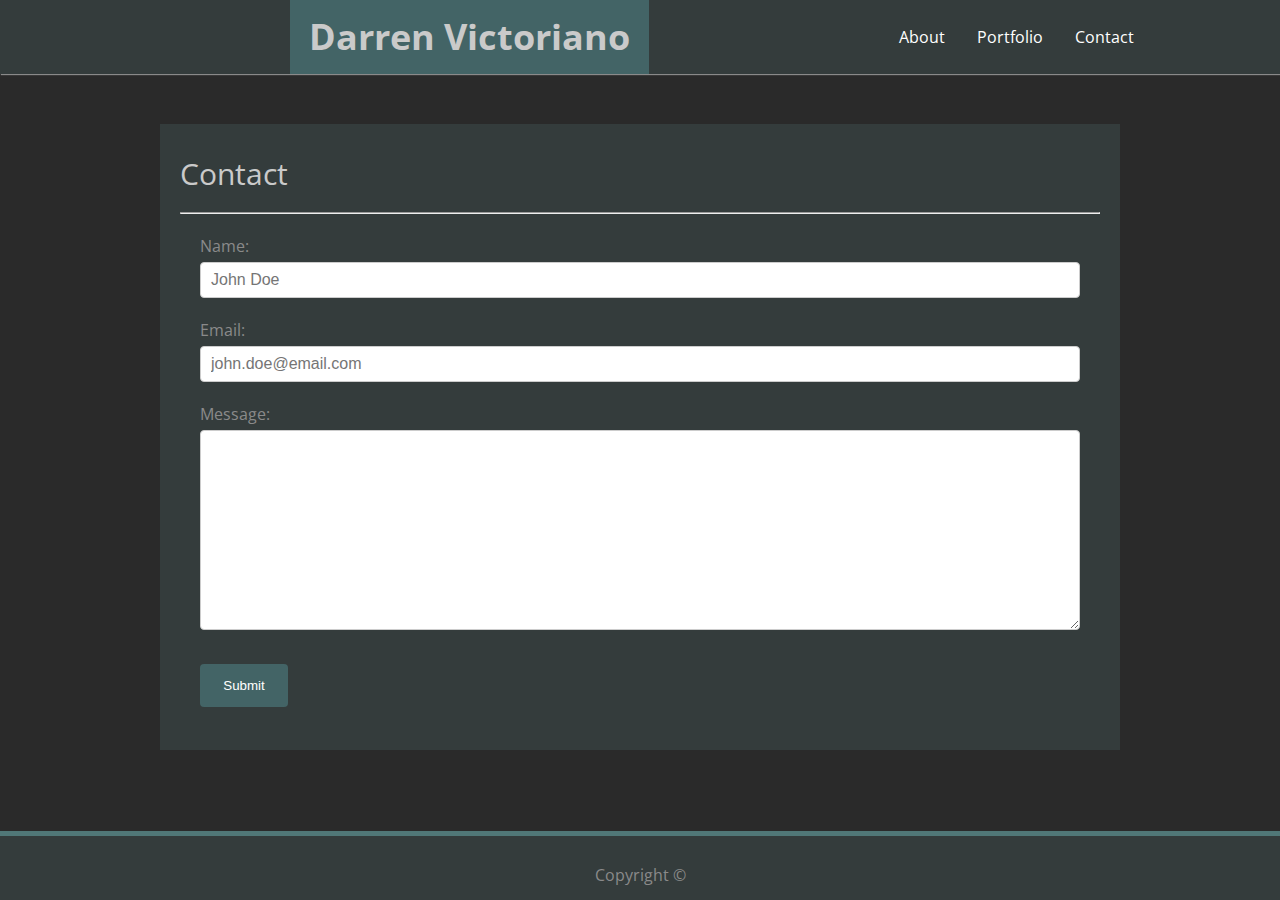
==== contact.html @ fa628f45 "initial push" ====
<!DOCTYPE html>

<html lang="en">

<head>

    <title>
        Darren Victoriano
    </title>
    <link rel="shortcut icon" type="image/x-icon" href="./assets/images/icon.png" />
    <link rel="stylesheet" type="text/css" href="./assets/css/reset.css">
    <link rel="stylesheet" type="text/css" href="./assets/css/style.css">
    <link rel="stylesheet" type="text/css" href="./assets/css/style-cont.css">
    <link href="https://fonts.googleapis.com/css?family=Open+Sans:600" rel="stylesheet">
</head>

<body>
    <div id="body-wrapper">

        <div id="headerWrap">

            <div id="myName">
                <h1>Darren Victoriano</h1>
            </div>

            <div id="header">

                <div id="topNav">

                    <ul id="navList">
                        <li><a href="./contact.html">Contact</a></li>
                        <li><a href="./portfolio.html">Portfolio</a></li>
                        <li><a href="./index.html">About</a></li>
                    </ul>

                </div>

            </div>

        </div>

        <div id="mainBody">

            <div id="titleDiv">
                <h2>Contact</h2>
            </div>

            <hr id="hrBody">

            <div id="articleDiv">
                <br>
                <form>
                    <label>Name: </label>
                    <input type="text" placeholder="John Doe">

                    <br><br>

                    <label>Email: </label>
                    <input type="text" placeholder="john.doe@email.com">

                    <br><br>

                    <label>Message: </label>
                    <textarea id="textArea"></textarea>

                    <br><br>
                    <input type="submit">

                </form>

            </div>

        </div>

        <footer>

            <div id="footerDiv">

                <p>Copyright &copy; </p>

            </div>

        </footer>
    </div>
</body>

</html>
---- assets/css/style.css ----
/* GLOBAL TAGS */

html {
    height: 100%;
    box-sizing: border-box;
  }
  
  *,
  *:before,
  *:after {
    box-sizing: inherit;
  }

  body {
    background-color: #2a2a2a;
    font-family: 'Open Sans', sans-serif;
    color: #8A8A8A;
    position: relative;
    padding-bottom: 6rem;
    min-height: 100%;
}

h1 {
    color: #CACACA;
    font-size: 36px;
    font-weight: 700;
}

h2 {
    font-size: 30px;
    padding-bottom: 15px;
    color: #CACACA;
    font-weight: 400;
}

p {
    margin-top: 15px;
    line-height: 1.2;
}

/* CONTAINERS */
#headerWrap {
    background-color: #343C3C;
    box-shadow: 1px 1px 1px #8A8A8A;
}

#header {
    width: 1050px;
    margin: auto;
    background-color: #343C3C;
    padding: 15px;
}

#myName {
    position: inherit;
    float: left;
    margin-left: 290px;
    padding: 19px;
    background-color: #436466;
}

#topNav {
    
}

ul {
    list-style-type: none;
    margin: 0;
    padding: 0;
    overflow: hidden;
}

li {
    float: right;
}

li a {
    display: block;
    color: white;
    text-align: center;
    padding: 14px 16px;
    text-decoration: none;
}

li a:hover {
    background-color: #111;
}

#mainBody {
    width: 960px;
    margin: auto;
    margin-top: 50px;
    padding: 35px 20px;
    background-color: #343C3C;
    margin-bottom: 30px;
}

#titleDiv {

}

#articleDiv {

}


#myImage {
    float: left;
    margin: 5px 15px 5px 5px;
}

footer {
    position: absolute;
    width: 100%;
    bottom: 0;
    right: 0;
    left: 0;
    margin-top: 50px;
    background-color: #343C3C;
    border-top: 5px solid #507777;
}

#footerDiv {
    position: relative;
    width: 70%;
    margin: auto;
    background-color: #343C3C;
    text-align: center;
    padding: 15px;
}
---- assets/css/style-cont.css ----
#articleDiv {
    padding-left: 20px;
    padding-right: 20px;
}

input[type=text], select {
    width: 100%;
    padding: 8px 10px;
    margin: 8px 0;
    display: inline-block;
    border: 1px solid #ccc;
    border-radius: 4px;
    box-sizing: border-box;
    font-size: 16px;
}

#textArea, select {
    width: 100%;
    height: 200px;
    padding: 8px 10px;
    margin: 8px 0;
    display: inline-block;
    border: 1px solid #ccc;
    border-radius: 4px;
    box-sizing: border-box;
    font-size: 16px;
}

input[type=submit] {
    width: 10%;
    background-color: #436466;
    color: white;
    padding: 14px 20px;
    margin: 8px 0;
    border: none;
    border-radius: 4px;
    cursor: pointer;
}

input[type=submit]:hover {
    background-color: #2a2a2a;
}
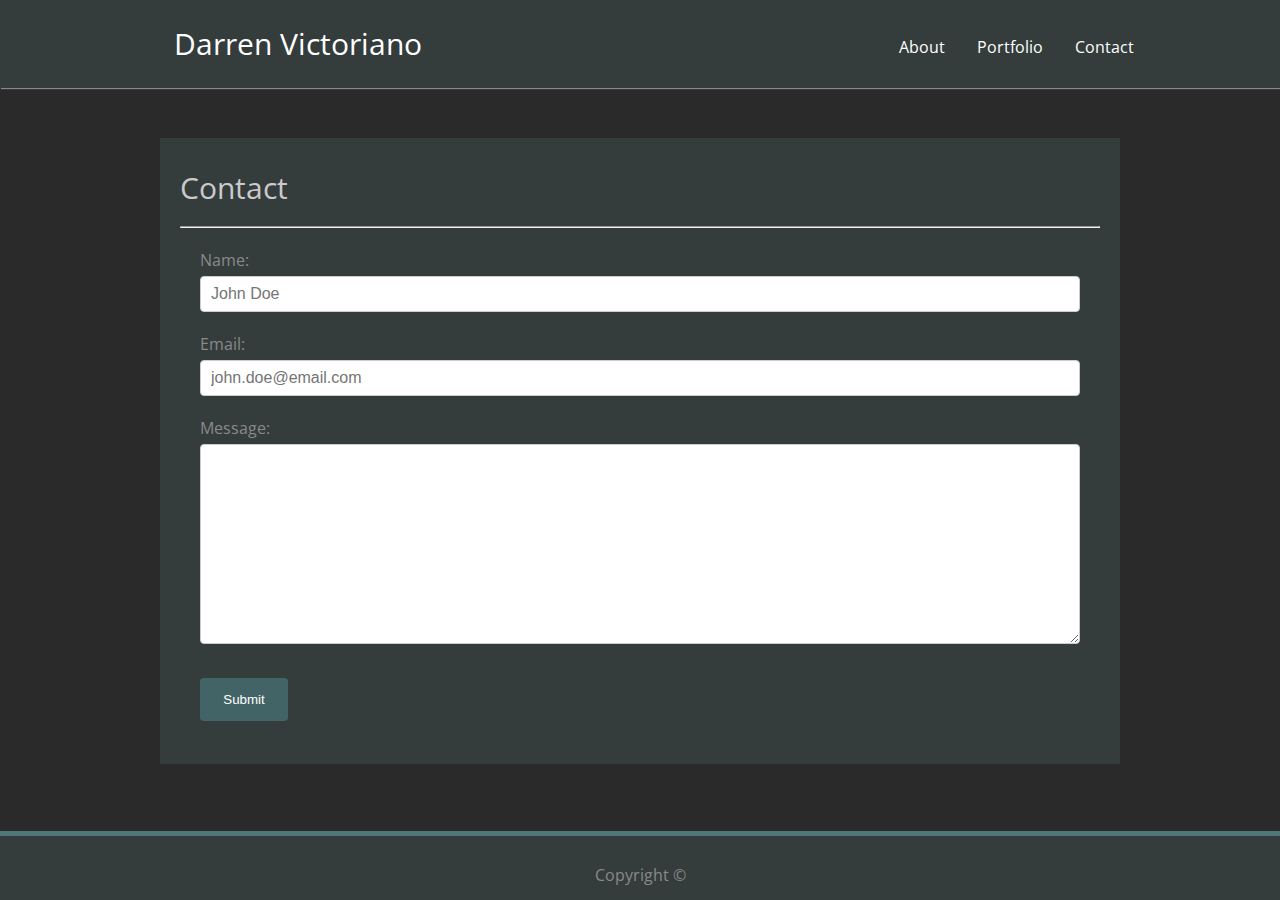
==== commit b0c5ebd9: "initial push" ====
--- a/contact.html
+++ b/contact.html
@@ -18,16 +18,15 @@
     <div id="body-wrapper">
 
         <div id="headerWrap">
-
-            <div id="myName">
-                <h1>Darren Victoriano</h1>
-            </div>
-
             <div id="header">
-
                 <div id="topNav">
 
                     <ul id="navList">
+                        <li id="myNameList">
+                            <div id="myName">
+                                Darren Victoriano
+                            </div>
+                        </li>
                         <li><a href="./contact.html">Contact</a></li>
                         <li><a href="./portfolio.html">Portfolio</a></li>
                         <li><a href="./index.html">About</a></li>
--- a/assets/css/style.css
+++ b/assets/css/style.css
@@ -52,15 +52,16 @@
 }
 
 #myName {
-    position: inherit;
-    float: left;
-    margin-left: 290px;
-    padding: 19px;
-    background-color: #436466;
+    padding: 14px 16px;
+    width: 120%;
+    text-align: center;
+    font-size: 30px;
+    margin: auto;
+    color: white;
 }
 
-#topNav {
-    
+#myNameList {
+    float: left;
 }
 
 ul {
@@ -80,6 +81,7 @@
     text-align: center;
     padding: 14px 16px;
     text-decoration: none;
+    margin-top: 10px;
 }
 
 li a:hover {
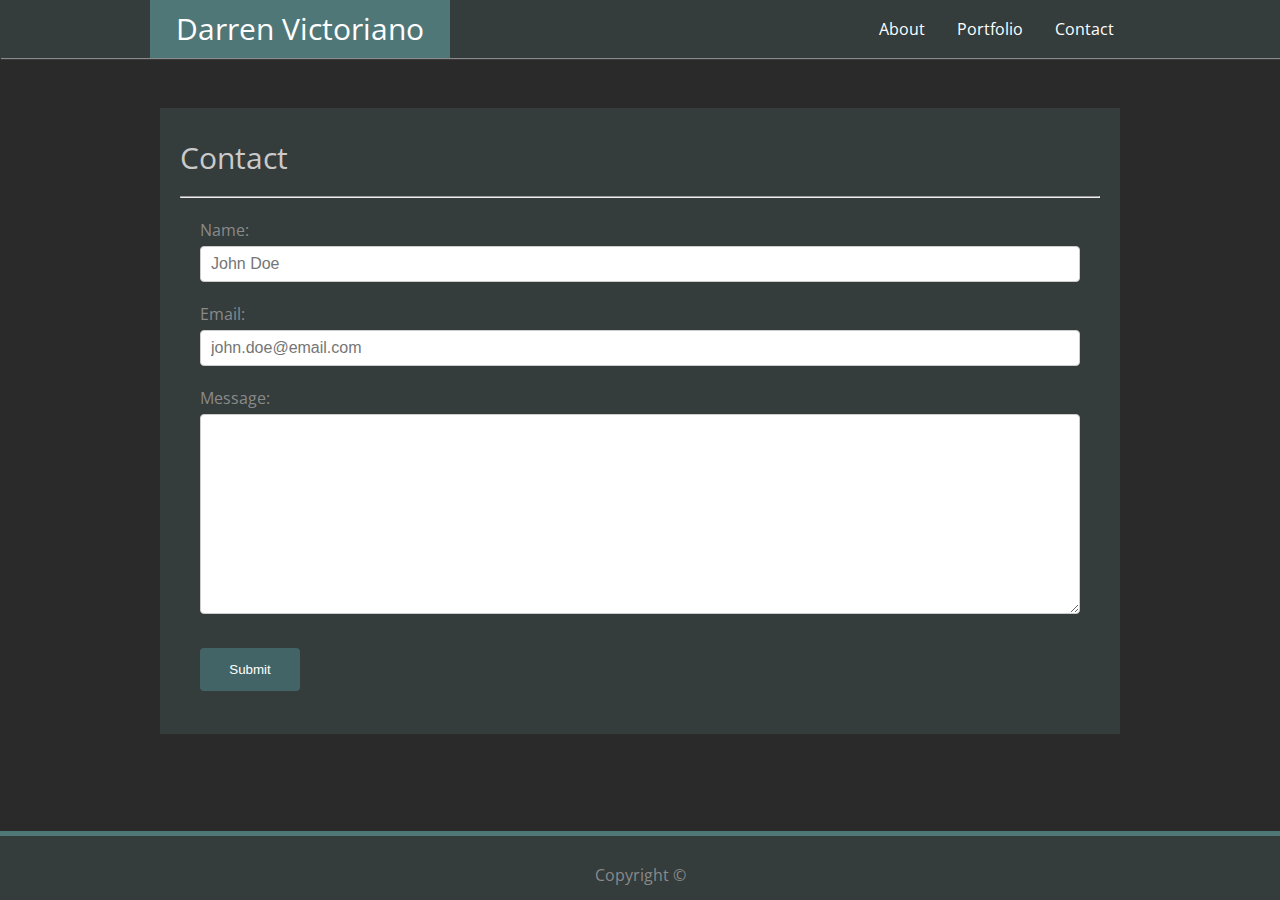
==== commit a65db131: "fixed designed flaws" ====
--- a/contact.html
+++ b/contact.html
@@ -20,13 +20,10 @@
         <div id="headerWrap">
             <div id="header">
                 <div id="topNav">
-
+                    <div id="myName">
+                        Darren Victoriano
+                    </div>
                     <ul id="navList">
-                        <li id="myNameList">
-                            <div id="myName">
-                                Darren Victoriano
-                            </div>
-                        </li>
                         <li><a href="./contact.html">Contact</a></li>
                         <li><a href="./portfolio.html">Portfolio</a></li>
                         <li><a href="./index.html">About</a></li>
--- a/assets/css/style.css
+++ b/assets/css/style.css
@@ -45,19 +45,20 @@
 }
 
 #header {
-    width: 1050px;
+    width: 980px;
     margin: auto;
     background-color: #343C3C;
-    padding: 15px;
 }
 
 #myName {
-    padding: 14px 16px;
-    width: 120%;
+    width: 300px;
+    padding: 14px 0px;
     text-align: center;
     font-size: 30px;
     margin: auto;
+    background-color: #507777;
     color: white;
+    float: left;
 }
 
 #myNameList {
@@ -79,9 +80,8 @@
     display: block;
     color: white;
     text-align: center;
-    padding: 14px 16px;
+    padding: 21px 16px;
     text-decoration: none;
-    margin-top: 10px;
 }
 
 li a:hover {
@@ -129,4 +129,71 @@
     background-color: #343C3C;
     text-align: center;
     padding: 15px;
-}+}
+
+/* Media for screen size 980px */
+@media screen and (max-width: 980px) {
+    /* main body wrapper's width */
+    #header {
+        width: 890px;
+        
+    }
+
+    #mainBody {
+        width: 650px;
+        margin-left: 36px;
+    }
+}
+
+/* Media for screen size 768px */
+@media screen and (max-width: 768px) {
+    /* main body wrapper's width */
+    #header {
+        width: 100%;
+    }
+    #mainBody {
+        width: 550px;
+        margin: auto;
+        margin-top: 50px;
+        padding: 35px 20px;
+
+    }
+    #myName {
+        float: none;
+        width: 100%;
+    }
+    #navList {
+        width: 280px;
+        margin: auto;
+    }
+    li a {
+        margin: 0;
+    }
+}
+
+/* Media for screen size 640px */
+@media screen and (max-width: 640px) {
+    /* main body wrapper's width */
+    #header {
+        width: 100%;
+    }
+    #mainBody {
+        width: 350px;
+        margin: auto;
+        margin-top: 50px;
+        padding: 35px 20px;
+
+    }
+    #myName {
+        float: none;
+        width: 100%;
+    }
+    #navList {
+        width: 280px;
+        margin: auto;
+    }
+    li a {
+        margin: 0;
+    }
+}
+
--- a/assets/css/style-cont.css
+++ b/assets/css/style-cont.css
@@ -27,7 +27,7 @@
 }
 
 input[type=submit] {
-    width: 10%;
+    width: 100px;
     background-color: #436466;
     color: white;
     padding: 14px 20px;
